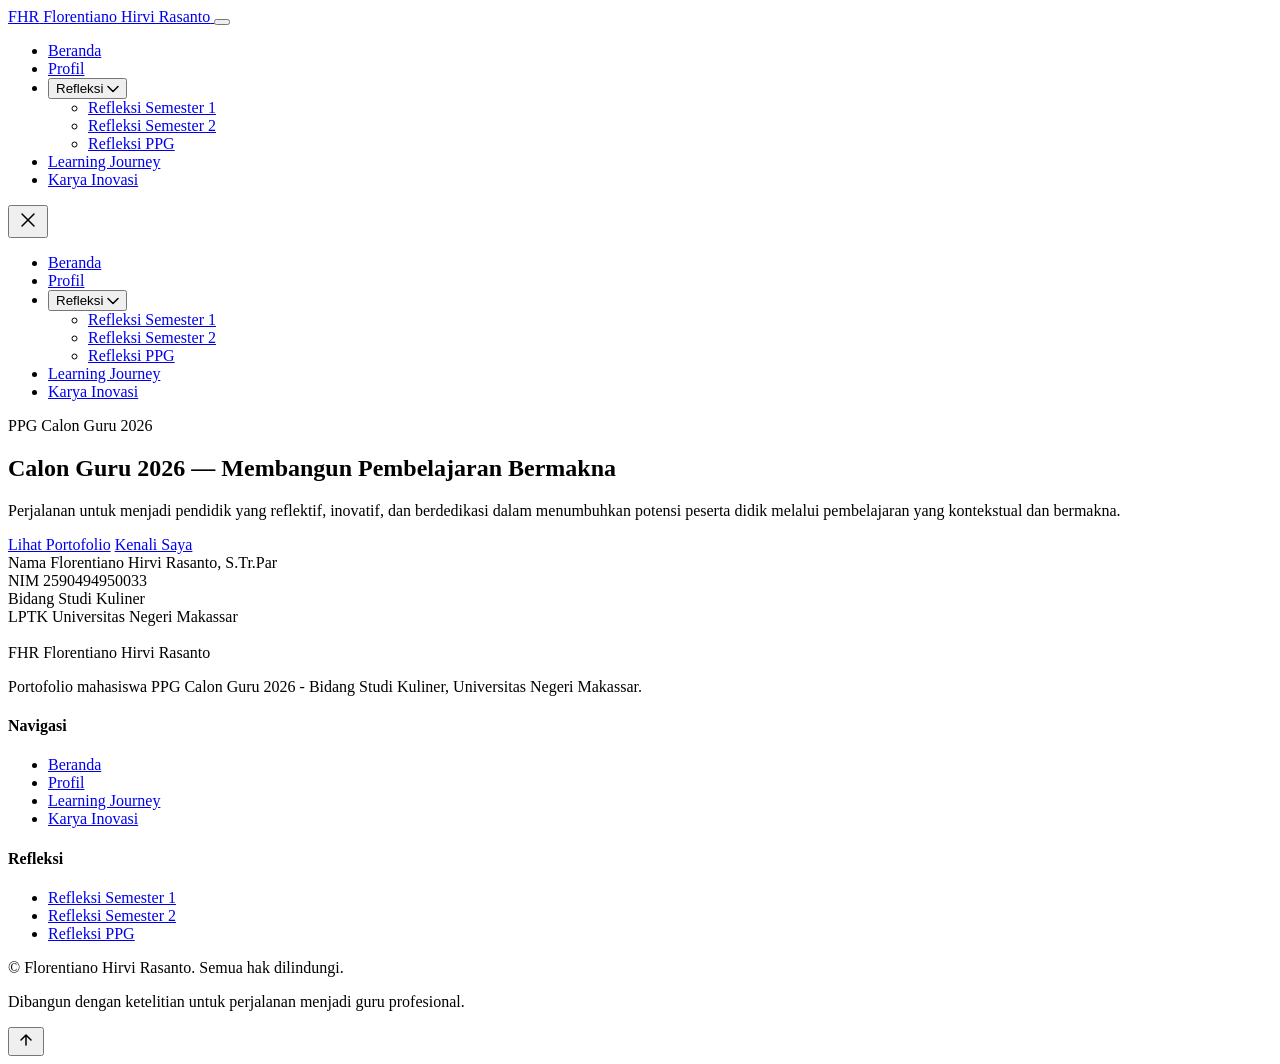
==== index.html @ 66203ee8 "Add files via upload" ====
<!DOCTYPE html>
<html lang="id">
<head>
    <meta charset="UTF-8">
    <meta name="viewport" content="width=device-width, initial-scale=1.0">
    <meta name="description" content="Portofolio Mahasiswa PPG Calon Guru 2026 - Florentiano Hirvi Rasanto, Universitas Negeri Makassar">
    <title>Portofolio | Florentiano Hirvi Rasanto - PPG Calon Guru 2026</title>
    
    <link rel="preconnect" href="https://fonts.googleapis.com">
    <link rel="preconnect" href="https://fonts.gstatic.com" crossorigin>
    <link href="https://fonts.googleapis.com/css2?family=Fraunces:ital,opsz,wght@0,9..144,400..700;1,9..144,400..700&family=Inter:wght@400;500;600&display=swap" rel="stylesheet">
    
    <link rel="stylesheet" href="css/style.css">
    <link rel="icon" href="data:image/svg+xml,%3Csvg xmlns='http://www.w3.org/2000/svg' viewBox='0 0 100 100'%3E%3Crect width='100' height='100' fill='%231B4332' rx='8'/%3E%3Ctext x='50' y='65' font-family='Fraunces, serif' font-size='38' font-weight='700' fill='%23F8F5F0' text-anchor='middle'%3EFHR%3C/text%3E%3C/svg%3E">
</head>
<body class="page-home">
    <header class="header">
        <nav class="nav container">
            <a href="beranda/index.html" class="nav__logo" aria-label="Beranda">
                <span class="nav__logo-initials">FHR</span>
                <span class="nav__logo-text">Florentiano Hirvi Rasanto</span>
            </a>
            
            <button class="nav__toggle" id="navToggle" aria-expanded="false" aria-controls="navMenu" aria-label="Buka menu navigasi">
                <span class="nav__toggle-bar"></span>
                <span class="nav__toggle-bar"></span>
                <span class="nav__toggle-bar"></span>
            </button>
            
            <ul class="nav__menu" id="navMenu">
                <li class="nav__item">
                    <a href="beranda/index.html" class="nav__link nav__link--active">Beranda</a>
                </li>
                <li class="nav__item">
                    <a href="profil/index.html" class="nav__link">Profil</a>
                </li>
                <li class="nav__item nav__item--dropdown">
                    <button class="nav__link nav__link--dropdown" id="refleksiDropdownBtn" aria-expanded="false" aria-haspopup="true">
                        Refleksi
                        <svg class="nav__dropdown-arrow" width="12" height="8" viewBox="0 0 12 8" fill="none" xmlns="http://www.w3.org/2000/svg" aria-hidden="true">
                            <path d="M1 1.5L6 6.5L11 1.5" stroke="currentColor" stroke-width="1.5" stroke-linecap="round" stroke-linejoin="round"/>
                        </svg>
                    </button>
                    <ul class="nav__dropdown" id="refleksiDropdown" aria-labelledby="refleksiDropdownBtn">
                        <li class="nav__dropdown-item">
                            <a href="refleksi/semester1.html" class="nav__dropdown-link">Refleksi Semester 1</a>
                        </li>
                        <li class="nav__dropdown-item">
                            <a href="refleksi/semester2.html" class="nav__dropdown-link">Refleksi Semester 2</a>
                        </li>
                        <li class="nav__dropdown-item">
                            <a href="refleksi/ppg.html" class="nav__dropdown-link">Refleksi PPG</a>
                        </li>
                    </ul>
                </li>
                <li class="nav__item">
                    <a href="learning-journey/index.html" class="nav__link">Learning Journey</a>
                </li>
                <li class="nav__item">
                    <a href="karya-inovasi/index.html" class="nav__link">Karya Inovasi</a>
                </li>
            </ul>
        </nav>
    </header>

    <div class="mobile-menu" id="mobileMenu">
        <button class="mobile-menu__close" id="mobileMenuClose" aria-label="Tutup menu navigasi">
            <svg width="24" height="24" viewBox="0 0 24 24" fill="none" xmlns="http://www.w3.org/2000/svg" aria-hidden="true">
                <path d="M18 6L6 18M6 6L18 18" stroke="currentColor" stroke-width="1.5" stroke-linecap="round" stroke-linejoin="round"/>
            </svg>
        </button>
        <ul class="mobile-menu__list">
            <li class="mobile-menu__item">
                <a href="beranda/index.html" class="mobile-menu__link">Beranda</a>
            </li>
            <li class="mobile-menu__item">
                <a href="profil/index.html" class="mobile-menu__link">Profil</a>
            </li>
            <li class="mobile-menu__item mobile-menu__item--accordion">
                <button class="mobile-menu__accordion-btn" id="mobileRefleksiBtn" aria-expanded="false">
                    Refleksi
                    <svg class="mobile-menu__accordion-arrow" width="12" height="8" viewBox="0 0 12 8" fill="none" xmlns="http://www.w3.org/2000/svg" aria-hidden="true">
                        <path d="M1 1.5L6 6.5L11 1.5" stroke="currentColor" stroke-width="1.5" stroke-linecap="round" stroke-linejoin="round"/>
                    </svg>
                </button>
                <ul class="mobile-menu__submenu" id="mobileRefleksiSubmenu">
                    <li class="mobile-menu__submenu-item">
                        <a href="refleksi/semester1.html" class="mobile-menu__submenu-link">Refleksi Semester 1</a>
                    </li>
                    <li class="mobile-menu__submenu-item">
                        <a href="refleksi/semester2.html" class="mobile-menu__submenu-link">Refleksi Semester 2</a>
                    </li>
                    <li class="mobile-menu__submenu-item">
                        <a href="refleksi/ppg.html" class="mobile-menu__submenu-link">Refleksi PPG</a>
                    </li>
                </ul>
            </li>
            <li class="mobile-menu__item">
                <a href="learning-journey/index.html" class="mobile-menu__link">Learning Journey</a>
            </li>
            <li class="mobile-menu__item">
                <a href="karya-inovasi/index.html" class="mobile-menu__link">Karya Inovasi</a>
            </li>
        </ul>
    </div>

    <main>
        <section class="hero section">
            <div class="container hero__container">
                <div class="hero__content">
                    <p class="hero__label">PPG Calon Guru 2026</p>
                    <h1 class="hero__title">Calon Guru 2026 — Membangun Pembelajaran Bermakna</h1>
                    <p class="hero__subtitle">
                        Perjalanan untuk menjadi pendidik yang reflektif, inovatif, dan berdedikasi dalam menumbuhkan potensi peserta didik melalui pembelajaran yang kontekstual dan bermakna.
                    </p>
                    <div class="hero__actions">
                        <a href="karya-inovasi/index.html" class="btn btn--primary">Lihat Portofolio</a>
                        <a href="profil/index.html" class="btn btn--secondary">Kenali Saya</a>
                    </div>
                    <div class="hero__metadata">
                        <div class="hero__meta-item">
                            <span class="hero__meta-label">Nama</span>
                            <span class="hero__meta-value">Florentiano Hirvi Rasanto, S.Tr.Par</span>
                        </div>
                        <div class="hero__meta-item">
                            <span class="hero__meta-label">NIM</span>
                            <span class="hero__meta-value">2590494950033</span>
                        </div>
                        <div class="hero__meta-item">
                            <span class="hero__meta-label">Bidang Studi</span>
                            <span class="hero__meta-value">Kuliner</span>
                        </div>
                        <div class="hero__meta-item">
                            <span class="hero__meta-label">LPTK</span>
                            <span class="hero__meta-value">Universitas Negeri Makassar</span>
                        </div>
                    </div>
                </div>
                <div class="hero__image-wrapper">
                    <div class="hero__image-frame">
                        <img src="assets/images/foto-profil.jpg" alt="Foto Florentiano Hirvi Rasanto" class="hero__image" loading="lazy" onerror="this.src='https://images.unsplash.com/photo-1507003211169-0a1dd7228f2d?w=800&h=1000&fit=crop'">
                    </div>
                </div>
            </div>
        </section>
    </main>

    <footer class="footer">
        <div class="container footer__container">
            <div class="footer__main">
                <div class="footer__brand">
                    <div class="footer__logo">
                        <span class="footer__logo-initials">FHR</span>
                        <span class="footer__logo-text">Florentiano Hirvi Rasanto</span>
                    </div>
                    <p class="footer__description">
                        Portofolio mahasiswa PPG Calon Guru 2026 - Bidang Studi Kuliner, Universitas Negeri Makassar.
                    </p>
                </div>
                <div class="footer__nav">
                    <h4 class="footer__nav-title">Navigasi</h4>
                    <ul class="footer__nav-list">
                        <li class="footer__nav-item">
                            <a href="beranda/index.html" class="footer__nav-link">Beranda</a>
                        </li>
                        <li class="footer__nav-item">
                            <a href="profil/index.html" class="footer__nav-link">Profil</a>
                        </li>
                        <li class="footer__nav-item">
                            <a href="learning-journey/index.html" class="footer__nav-link">Learning Journey</a>
                        </li>
                        <li class="footer__nav-item">
                            <a href="karya-inovasi/index.html" class="footer__nav-link">Karya Inovasi</a>
                        </li>
                    </ul>
                </div>
                <div class="footer__refleksi">
                    <h4 class="footer__nav-title">Refleksi</h4>
                    <ul class="footer__nav-list">
                        <li class="footer__nav-item">
                            <a href="refleksi/semester1.html" class="footer__nav-link">Refleksi Semester 1</a>
                        </li>
                        <li class="footer__nav-item">
                            <a href="refleksi/semester2.html" class="footer__nav-link">Refleksi Semester 2</a>
                        </li>
                        <li class="footer__nav-item">
                            <a href="refleksi/ppg.html" class="footer__nav-link">Refleksi PPG</a>
                        </li>
                    </ul>
                </div>
            </div>
            <div class="footer__bottom">
                <p class="footer__copyright">
                    &copy; <span id="currentYear"></span> Florentiano Hirvi Rasanto. Semua hak dilindungi.
                </p>
                <p class="footer__credit">Dibangun dengan ketelitian untuk perjalanan menjadi guru profesional.</p>
            </div>
        </div>
    </footer>

    <button class="back-to-top" id="backToTop" aria-label="Kembali ke atas">
        <svg width="20" height="20" viewBox="0 0 20 20" fill="none" xmlns="http://www.w3.org/2000/svg" aria-hidden="true">
            <path d="M10 15V5M10 5L5 10M10 5L15 10" stroke="currentColor" stroke-width="1.5" stroke-linecap="round" stroke-linejoin="round"/>
        </svg>
    </button>

    <script src="js/script.js"></script>
</body>
</html>
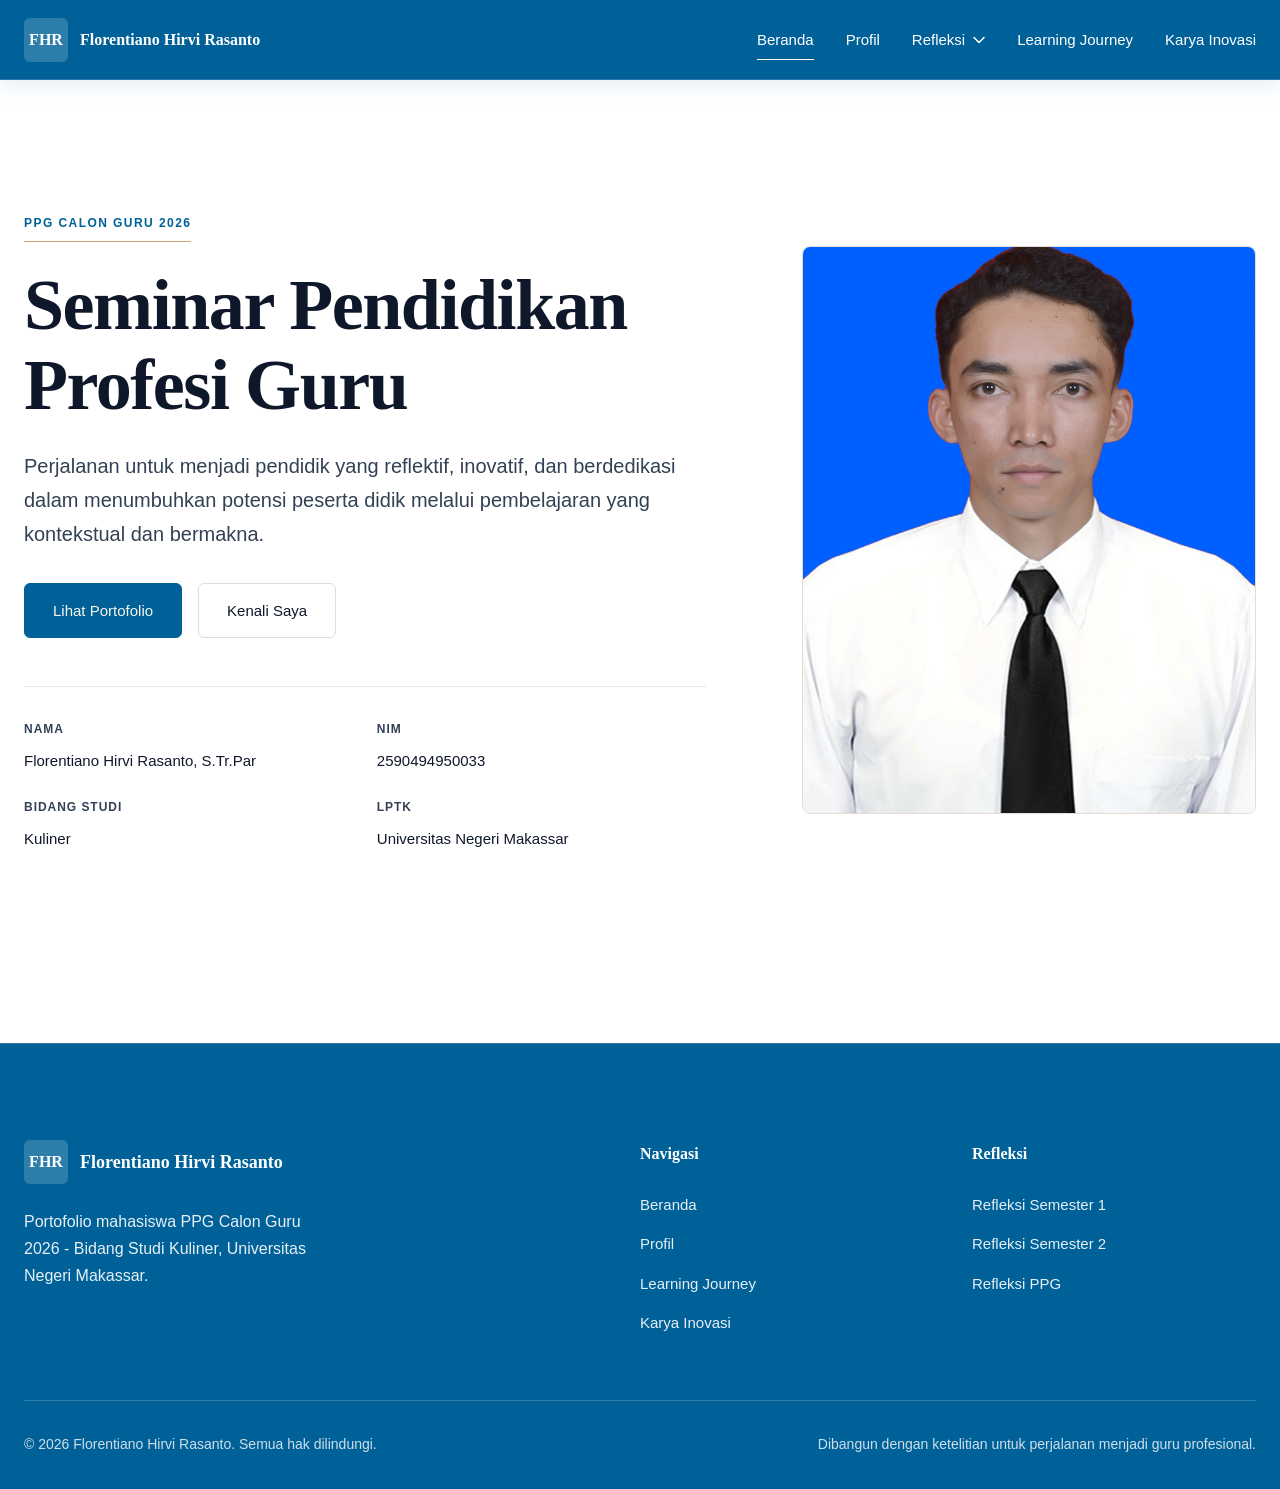
==== commit ec8ee49f: "Add files via upload" ====
--- a/index.html
+++ b/index.html
@@ -109,7 +109,7 @@
             <div class="container hero__container">
                 <div class="hero__content">
                     <p class="hero__label">PPG Calon Guru 2026</p>
-                    <h1 class="hero__title">Calon Guru 2026 — Membangun Pembelajaran Bermakna</h1>
+                    <h1 class="hero__title">Seminar Pendidikan Profesi Guru</h1>
                     <p class="hero__subtitle">
                         Perjalanan untuk menjadi pendidik yang reflektif, inovatif, dan berdedikasi dalam menumbuhkan potensi peserta didik melalui pembelajaran yang kontekstual dan bermakna.
                     </p>
--- a/css/style.css
+++ b/css/style.css
@@ -0,0 +1,1565 @@
+/* ===================================
+   PORTOFOLIO PPG CALON GURU 2026
+   Florentiano Hirvi Rasanto - Bidang Studi Kuliner
+   =================================== */
+
+/* -----------------------------------
+   Variables
+   ----------------------------------- */
+:root {
+    /* Color Palette - Sophisticated Educational Theme */
+    --color-ink: #0F172A;
+    --color-ink-light: #334155;
+    --color-cream: #F8F5F0;
+    --color-cream-dark: #F1EDE6;
+    --color-deep-green: #006199;
+    --color-deep-green-light: #0077B6;
+    --color-warm-accent: #D4A574;
+    --color-warm-accent-dark: #B8956A;
+    --color-border: #E2DED6;
+    --color-border-light: #ECE7DF;
+    --color-white: #FFFFFF;
+    --color-navbar: #0B3D91;
+    --color-navbar-text: #FFFFFF;
+    --color-footer: #0B3D91;
+    --color-footer-text: #FFFFFF;
+    
+    /* Typography */
+    --font-heading: 'Fraunces', Georgia, 'Times New Roman', serif;
+    --font-body: 'Inter', -apple-system, BlinkMacSystemFont, 'Segoe UI', 'Roboto', 'Oxygen',
+        'Ubuntu', 'Cantarell', 'Fira Sans', 'Droid Sans', 'Helvetica Neue',
+        sans-serif;
+    
+    /* Spacing */
+    --space-xs: 0.5rem;
+    --space-sm: 0.75rem;
+    --space-md: 1rem;
+    --space-lg: 1.5rem;
+    --space-xl: 2rem;
+    --space-2xl: 3rem;
+    --space-3xl: 4rem;
+    --space-4xl: 6rem;
+    
+    /* Border Radius */
+    --radius-sm: 4px;
+    --radius-md: 6px;
+    --radius-lg: 8px;
+    
+    /* Transitions */
+    --transition-fast: 200ms cubic-bezier(0.4, 0, 0.2, 1);
+    --transition-base: 300ms cubic-bezier(0.4, 0, 0.2, 1);
+    --transition-slow: 400ms cubic-bezier(0.4, 0, 0.2, 1);
+    
+    /* Layout */
+    --container-max: 1280px;
+    --header-height: 80px;
+}
+
+/* -----------------------------------
+   Reset & Base
+   ----------------------------------- */
+*, *::before, *::after {
+    box-sizing: border-box;
+    margin: 0;
+    padding: 0;
+}
+
+html {
+    scroll-behavior: smooth;
+    scroll-padding-top: calc(var(--header-height) + 2rem);
+}
+
+body {
+    font-family: var(--font-body);
+    font-size: 1rem;
+    line-height: 1.7;
+    color: var(--color-ink);
+    background-color: var(--color-white);
+    -webkit-font-smoothing: antialiased;
+    -moz-osx-font-smoothing: grayscale;
+    text-rendering: optimizeLegibility;
+}
+
+body:not(.page-home) {
+    background-color: var(--color-cream);
+    background-image: url('../assets/images/background.jpeg');
+    background-size: cover;
+    background-position: center;
+    background-attachment: fixed;
+    background-repeat: no-repeat;
+}
+
+body:not(.page-home)::before {
+    content: '';
+    position: fixed;
+    top: 0;
+    left: 0;
+    width: 100%;
+    height: 100%;
+    background-color: rgba(248, 245, 240, 0.88);
+    z-index: -1;
+    pointer-events: none;
+}
+
+img {
+    max-width: 100%;
+    height: auto;
+    display: block;
+}
+
+a {
+    color: inherit;
+    text-decoration: none;
+}
+
+button {
+    font-family: inherit;
+    font-size: inherit;
+    background: none;
+    border: none;
+    cursor: pointer;
+    color: inherit;
+}
+
+ul, ol {
+    list-style: none;
+}
+
+:focus-visible {
+    outline: 2px solid var(--color-deep-green);
+    outline-offset: 2px;
+}
+
+/* -----------------------------------
+   Layout
+   ----------------------------------- */
+.container {
+    max-width: var(--container-max);
+    margin: 0 auto;
+    padding: 0 var(--space-lg);
+}
+
+.section {
+    padding: var(--space-4xl) 0;
+}
+
+.section--alt {
+    background-color: var(--color-cream);
+}
+
+.section__header {
+    margin-bottom: var(--space-3xl);
+    max-width: 800px;
+}
+
+.section__label {
+    display: inline-block;
+    font-size: 0.75rem;
+    font-weight: 600;
+    letter-spacing: 0.12em;
+    text-transform: uppercase;
+    color: var(--color-deep-green);
+    margin-bottom: var(--space-md);
+    padding-bottom: var(--space-xs);
+    border-bottom: 1px solid var(--color-warm-accent);
+}
+
+.section__title {
+    font-family: var(--font-heading);
+    font-size: clamp(2rem, 4vw, 3.5rem);
+    font-weight: 700;
+    line-height: 1.15;
+    letter-spacing: -0.02em;
+    margin-bottom: var(--space-md);
+    color: var(--color-ink);
+}
+
+.section__description {
+    font-size: 1.125rem;
+    color: var(--color-ink-light);
+    max-width: 65ch;
+}
+
+/* -----------------------------------
+   Header & Navigation
+   ----------------------------------- */
+.header {
+    position: sticky;
+    top: 0;
+    z-index: 100;
+    background-color: var(--color-navbar);
+    backdrop-filter: blur(8px);
+    -webkit-backdrop-filter: blur(8px);
+    border-bottom: 1px solid rgba(255, 255, 255, 0.15);
+    height: var(--header-height);
+}
+
+.nav {
+    display: flex;
+    align-items: center;
+    justify-content: space-between;
+    height: 100%;
+    gap: var(--space-xl);
+}
+
+.nav__logo {
+    display: flex;
+    align-items: center;
+    gap: var(--space-sm);
+    transition: opacity var(--transition-fast);
+}
+
+.nav__logo:hover {
+    opacity: 0.8;
+}
+
+.nav__logo-initials {
+    display: flex;
+    align-items: center;
+    justify-content: center;
+    width: 44px;
+    height: 44px;
+    background-color: var(--color-white);
+    color: var(--color-deep-green);
+    font-family: var(--font-heading);
+    font-size: 1rem;
+    font-weight: 700;
+    border-radius: var(--radius-md);
+    flex-shrink: 0;
+}
+
+.nav__logo-text {
+    font-family: var(--font-heading);
+    font-size: 1rem;
+    font-weight: 600;
+    color: var(--color-white);
+    display: none;
+}
+
+.nav__toggle {
+    display: flex;
+    flex-direction: column;
+    gap: 4px;
+    padding: var(--space-sm);
+    transition: opacity var(--transition-fast);
+}
+
+.nav__toggle:hover {
+    opacity: 0.9;
+}
+
+.nav__toggle-bar {
+    width: 24px;
+    height: 1.5px;
+    background-color: var(--color-navbar-text);
+    transition: var(--transition-fast);
+}
+
+.nav__menu {
+    display: none;
+    align-items: center;
+    gap: var(--space-xl);
+}
+
+.nav__item {
+    position: relative;
+}
+
+.nav__link {
+    display: inline-flex;
+    align-items: center;
+    gap: var(--space-xs);
+    font-size: 0.9375rem;
+    font-weight: 500;
+    color: var(--color-navbar-text);
+    padding: var(--space-xs) 0;
+    transition: color var(--transition-fast);
+    position: relative;
+}
+
+.nav__link:hover,
+.nav__link:focus {
+    color: rgba(255, 255, 255, 0.85);
+}
+
+.nav__link--active {
+    color: var(--color-navbar-text);
+}
+
+.nav__link--active::after {
+    content: '';
+    position: absolute;
+    bottom: 0;
+    left: 0;
+    width: 100%;
+    height: 1px;
+    background-color: var(--color-navbar-text);
+}
+
+.nav__link--dropdown {
+    background: none;
+    border: none;
+    font-family: inherit;
+    font-size: 0.9375rem;
+}
+
+.nav__dropdown-arrow {
+    transition: transform var(--transition-fast);
+}
+
+.nav__item--dropdown:hover .nav__dropdown-arrow,
+.nav__item--dropdown:focus-within .nav__dropdown-arrow {
+    transform: rotate(180deg);
+}
+
+.nav__dropdown {
+    position: absolute;
+    top: calc(100% + 12px);
+    left: 0;
+    min-width: 200px;
+    background-color: var(--color-white);
+    border: 1px solid var(--color-border);
+    border-radius: var(--radius-md);
+    padding: var(--space-sm) 0;
+    opacity: 0;
+    visibility: hidden;
+    transform: translateY(-8px);
+    transition: opacity var(--transition-base), visibility var(--transition-base), transform var(--transition-base);
+    box-shadow: 0 4px 24px rgba(15, 23, 42, 0.06);
+}
+
+.nav__item--dropdown:hover .nav__dropdown,
+.nav__item--dropdown:focus-within .nav__dropdown {
+    opacity: 1;
+    visibility: visible;
+    transform: translateY(0);
+}
+
+.nav__dropdown-item {
+    width: 100%;
+}
+
+.nav__dropdown-link {
+    display: block;
+    padding: var(--space-sm) var(--space-lg);
+    font-size: 0.875rem;
+    color: rgba(255, 255, 255, 0.9);
+    transition: background-color var(--transition-fast), color var(--transition-fast);
+}
+
+.nav__dropdown-link:hover,
+.nav__dropdown-link:focus {
+    background-color: rgba(255, 255, 255, 0.1);
+    color: var(--color-white);
+}
+
+/* Mobile Menu */
+.mobile-menu {
+    position: fixed;
+    top: 0;
+    left: 0;
+    width: 100%;
+    height: 100vh;
+    background-color: var(--color-white);
+    z-index: 1000;
+    display: flex;
+    flex-direction: column;
+    padding: var(--space-xl);
+    transform: translateX(100%);
+    transition: transform var(--transition-slow);
+    overflow-y: auto;
+}
+
+.mobile-menu--active {
+    transform: translateX(0);
+}
+
+.mobile-menu__close {
+    align-self: flex-end;
+    padding: var(--space-sm);
+    margin-bottom: var(--space-2xl);
+    transition: opacity var(--transition-fast);
+}
+
+.mobile-menu__close:hover {
+    opacity: 0.7;
+}
+
+.mobile-menu__list {
+    display: flex;
+    flex-direction: column;
+    gap: var(--space-lg);
+}
+
+.mobile-menu__item {
+    border-bottom: 1px solid var(--color-border-light);
+    padding-bottom: var(--space-lg);
+}
+
+.mobile-menu__link {
+    display: block;
+    font-family: var(--font-heading);
+    font-size: 1.75rem;
+    font-weight: 600;
+    color: var(--color-ink);
+    transition: color var(--transition-fast);
+}
+
+.mobile-menu__link:hover,
+.mobile-menu__link:focus {
+    color: var(--color-deep-green);
+}
+
+.mobile-menu__accordion-btn {
+    display: flex;
+    align-items: center;
+    justify-content: space-between;
+    width: 100%;
+    font-family: var(--font-heading);
+    font-size: 1.75rem;
+    font-weight: 600;
+    color: var(--color-ink);
+    text-align: left;
+    transition: color var(--transition-fast);
+}
+
+.mobile-menu__accordion-btn:hover,
+.mobile-menu__accordion-btn:focus {
+    color: var(--color-deep-green);
+}
+
+.mobile-menu__accordion-arrow {
+    transition: transform var(--transition-fast);
+}
+
+.mobile-menu__accordion-btn[aria-expanded="true"] .mobile-menu__accordion-arrow {
+    transform: rotate(180deg);
+}
+
+.mobile-menu__submenu {
+    display: none;
+    flex-direction: column;
+    gap: var(--space-md);
+    margin-top: var(--space-lg);
+    padding-left: var(--space-lg);
+}
+
+.mobile-menu__submenu--active {
+    display: flex;
+}
+
+.mobile-menu__submenu-link {
+    display: block;
+    font-size: 1.125rem;
+    color: var(--color-ink-light);
+    transition: color var(--transition-fast);
+}
+
+.mobile-menu__submenu-link:hover,
+.mobile-menu__submenu-link:focus {
+    color: var(--color-ink);
+}
+
+/* -----------------------------------
+   Hero Section
+   ----------------------------------- */
+.hero {
+    padding-top: calc(var(--space-4xl) + var(--space-xl));
+    padding-bottom: var(--space-4xl);
+}
+
+.hero__container {
+    display: grid;
+    gap: var(--space-3xl);
+    align-items: center;
+}
+
+.hero__label {
+    display: inline-block;
+    font-size: 0.75rem;
+    font-weight: 600;
+    letter-spacing: 0.12em;
+    text-transform: uppercase;
+    color: var(--color-deep-green);
+    margin-bottom: var(--space-lg);
+    padding-bottom: var(--space-xs);
+    border-bottom: 1px solid var(--color-warm-accent);
+}
+
+.hero__title {
+    font-family: var(--font-heading);
+    font-size: clamp(2.5rem, 6vw, 4.5rem);
+    font-weight: 700;
+    line-height: 1.1;
+    letter-spacing: -0.02em;
+    margin-bottom: var(--space-lg);
+    color: var(--color-ink);
+}
+
+.hero__subtitle {
+    font-size: 1.25rem;
+    color: var(--color-ink-light);
+    margin-bottom: var(--space-xl);
+    max-width: 60ch;
+}
+
+.hero__actions {
+    display: flex;
+    flex-wrap: wrap;
+    gap: var(--space-md);
+    margin-bottom: var(--space-2xl);
+}
+
+.btn {
+    display: inline-flex;
+    align-items: center;
+    justify-content: center;
+    padding: 0.875rem 1.75rem;
+    font-size: 0.9375rem;
+    font-weight: 500;
+    border-radius: var(--radius-md);
+    transition: all var(--transition-base);
+    border: 1px solid transparent;
+}
+
+.btn--primary {
+    background-color: var(--color-deep-green);
+    color: var(--color-cream);
+    border-color: var(--color-deep-green);
+}
+
+.btn--primary:hover,
+.btn--primary:focus {
+    background-color: var(--color-deep-green-light);
+    border-color: var(--color-deep-green-light);
+}
+
+.btn--secondary {
+    background-color: transparent;
+    color: var(--color-ink);
+    border-color: var(--color-border);
+}
+
+.btn--secondary:hover,
+.btn--secondary:focus {
+    background-color: var(--color-cream);
+    border-color: var(--color-ink-light);
+}
+
+.hero__metadata {
+    display: grid;
+    grid-template-columns: repeat(auto-fit, minmax(200px, 1fr));
+    gap: var(--space-lg);
+    padding-top: var(--space-xl);
+    border-top: 1px solid var(--color-border-light);
+}
+
+.hero__meta-item {
+    display: flex;
+    flex-direction: column;
+    gap: var(--space-xs);
+}
+
+.hero__meta-label {
+    font-size: 0.75rem;
+    font-weight: 600;
+    letter-spacing: 0.08em;
+    text-transform: uppercase;
+    color: var(--color-ink-light);
+}
+
+.hero__meta-value {
+    font-size: 0.9375rem;
+    color: var(--color-ink);
+    font-weight: 500;
+}
+
+.hero__image-wrapper {
+    position: relative;
+}
+
+.hero__image-frame {
+    position: relative;
+    aspect-ratio: 4 / 5;
+    overflow: hidden;
+    border-radius: var(--radius-lg);
+    border: 1px solid var(--color-border);
+}
+
+.hero__image {
+    width: 100%;
+    height: 100%;
+    object-fit: cover;
+    transition: transform var(--transition-slow);
+}
+
+.hero__image-frame:hover .hero__image {
+    transform: scale(1.02);
+}
+
+/* -----------------------------------
+   Profil Section
+   ----------------------------------- */
+.profil__grid {
+    display: grid;
+    gap: var(--space-2xl);
+    margin-bottom: var(--space-3xl);
+}
+
+.profil__bio {
+    display: flex;
+    flex-direction: column;
+    gap: var(--space-lg);
+}
+
+.profil__bio p {
+    color: var(--color-ink-light);
+    font-size: 1.0625rem;
+}
+
+.profil__info-card {
+    background-color: var(--color-white);
+    border: 1px solid var(--color-border);
+    border-radius: var(--radius-lg);
+    padding: var(--space-xl);
+}
+
+.profil__info-title {
+    font-family: var(--font-heading);
+    font-size: 1.5rem;
+    font-weight: 600;
+    margin-bottom: var(--space-lg);
+    color: var(--color-ink);
+}
+
+.profil__info-list {
+    display: flex;
+    flex-direction: column;
+    gap: var(--space-lg);
+}
+
+.profil__info-item {
+    display: flex;
+    flex-direction: column;
+    gap: var(--space-xs);
+    padding-bottom: var(--space-lg);
+    border-bottom: 1px solid var(--color-border-light);
+}
+
+.profil__info-item:last-child {
+    padding-bottom: 0;
+    border-bottom: none;
+}
+
+.profil__info-key {
+    font-size: 0.75rem;
+    font-weight: 600;
+    letter-spacing: 0.08em;
+    text-transform: uppercase;
+    color: var(--color-deep-green);
+}
+
+.profil__info-value {
+    font-size: 1rem;
+    color: var(--color-ink);
+    line-height: 1.6;
+}
+
+.profil__subtitle {
+    font-family: var(--font-heading);
+    font-size: 1.75rem;
+    font-weight: 600;
+    margin-bottom: var(--space-xl);
+    color: var(--color-ink);
+}
+
+.profil__timeline-section {
+    margin-bottom: var(--space-3xl);
+}
+
+.profil__visi-misi {
+    margin-top: clamp(2.5rem, 6vw, 4rem);
+}
+
+.visi-misi__grid {
+    display: grid;
+    grid-template-columns: repeat(2, 1fr);
+    gap: clamp(1.5rem, 4vw, 2rem);
+    align-items: stretch;
+}
+
+.visi-misi__card {
+    background: linear-gradient(145deg, var(--color-surface) 0%, rgba(27, 67, 50, 0.02) 100%);
+    border: 1px solid var(--color-border);
+    border-radius: var(--radius-lg);
+    padding: clamp(1.75rem, 4vw, 2.5rem);
+    display: flex;
+    flex-direction: column;
+    gap: var(--space-md);
+    height: 100%;
+}
+
+.visi-misi__title {
+    font-family: var(--font-heading);
+    font-size: clamp(1.25rem, 2.5vw, 1.75rem);
+    font-weight: 600;
+    color: var(--color-ink);
+}
+
+.visi-misi__text {
+    color: var(--color-ink-light);
+    line-height: 1.9;
+    margin: 0;
+}
+
+.visi-misi__list {
+    display: flex;
+    flex-direction: column;
+    gap: var(--space-sm);
+    margin: 0;
+    padding-left: var(--space-lg);
+}
+
+.visi-misi__list li {
+    color: var(--color-ink-light);
+    line-height: 1.9;
+}
+
+@media (max-width: 968px) {
+    .visi-misi__grid {
+        grid-template-columns: 1fr;
+    }
+}
+
+.timeline {
+    display: flex;
+    flex-direction: column;
+    gap: var(--space-xl);
+    position: relative;
+    padding-left: var(--space-xl);
+}
+
+.timeline::before {
+    content: '';
+    position: absolute;
+    left: 6px;
+    top: 8px;
+    bottom: 8px;
+    width: 1px;
+    background-color: var(--color-border);
+}
+
+.timeline__item {
+    position: relative;
+    display: grid;
+    gap: var(--space-md);
+}
+
+.timeline__marker {
+    position: absolute;
+    left: calc(var(--space-xl) * -1);
+    top: 8px;
+    width: 13px;
+    height: 13px;
+    background-color: var(--color-deep-green);
+    border-radius: 50%;
+    border: 3px solid var(--color-white);
+}
+
+.timeline__content {
+    display: flex;
+    flex-direction: column;
+    gap: var(--space-sm);
+}
+
+.timeline__date {
+    font-size: 0.8125rem;
+    font-weight: 600;
+    letter-spacing: 0.08em;
+    text-transform: uppercase;
+    color: var(--color-deep-green);
+}
+
+.timeline__title {
+    font-family: var(--font-heading);
+    font-size: 1.375rem;
+    font-weight: 600;
+    color: var(--color-ink);
+    line-height: 1.4;
+}
+
+.timeline__description {
+    color: var(--color-ink-light);
+    max-width: 65ch;
+}
+
+/* -----------------------------------
+   Refleksi Section
+   ----------------------------------- */
+.refleksi__article {
+    margin-bottom: var(--space-4xl);
+    padding-bottom: var(--space-4xl);
+    border-bottom: 1px solid var(--color-border-light);
+}
+
+.refleksi__article:last-of-type {
+    margin-bottom: 0;
+    padding-bottom: 0;
+    border-bottom: none;
+}
+
+.refleksi__article-header {
+    margin-bottom: var(--space-xl);
+    max-width: 800px;
+}
+
+.refleksi__article-label {
+    display: inline-block;
+    font-size: 0.75rem;
+    font-weight: 600;
+    letter-spacing: 0.12em;
+    text-transform: uppercase;
+    color: var(--color-deep-green);
+    margin-bottom: var(--space-md);
+}
+
+.refleksi__article-title {
+    font-family: var(--font-heading);
+    font-size: clamp(1.75rem, 3vw, 2.75rem);
+    font-weight: 700;
+    line-height: 1.2;
+    letter-spacing: -0.01em;
+    margin-bottom: var(--space-sm);
+    color: var(--color-ink);
+}
+
+.refleksi__article-date {
+    font-size: 0.875rem;
+    color: var(--color-ink-light);
+}
+
+.refleksi__article-content {
+    max-width: 75ch;
+    display: flex;
+    flex-direction: column;
+    gap: var(--space-lg);
+}
+
+.refleksi__article-content p {
+    color: var(--color-ink-light);
+    font-size: 1.0625rem;
+}
+
+.refleksi__quote {
+    font-family: var(--font-heading);
+    font-size: 1.375rem;
+    font-style: italic;
+    line-height: 1.6;
+    color: var(--color-ink);
+    padding: var(--space-xl);
+    border-left: 3px solid var(--color-warm-accent);
+    background-color: var(--color-cream);
+    margin: var(--space-md) 0;
+}
+
+.refleksi__subheading {
+    font-family: var(--font-heading);
+    font-size: 1.375rem;
+    font-weight: 600;
+    color: var(--color-ink);
+    margin-top: var(--space-md);
+}
+
+.refleksi__list {
+    display: flex;
+    flex-direction: column;
+    gap: var(--space-md);
+    padding-left: var(--space-lg);
+}
+
+.refleksi__list li {
+    color: var(--color-ink-light);
+    position: relative;
+    font-size: 1.0625rem;
+}
+
+.refleksi__list li::before {
+    content: '—';
+    position: absolute;
+    left: calc(var(--space-lg) * -1);
+    color: var(--color-warm-accent);
+}
+
+/* -----------------------------------
+   Learning Journey Section
+   ----------------------------------- */
+.journey__timeline {
+    display: flex;
+    flex-direction: column;
+    gap: var(--space-2xl);
+    position: relative;
+    padding-left: var(--space-xl);
+}
+
+.journey__timeline::before {
+    content: '';
+    position: absolute;
+    left: 19px;
+    top: 12px;
+    bottom: 12px;
+    width: 1px;
+    background-color: var(--color-border);
+}
+
+.journey__item {
+    position: relative;
+    display: grid;
+    gap: var(--space-md);
+}
+
+.journey__marker {
+    position: absolute;
+    left: calc(var(--space-xl) * -1);
+    top: 4px;
+    width: 39px;
+    height: 39px;
+    background-color: var(--color-white);
+    border: 1px solid var(--color-border);
+    border-radius: 50%;
+    display: flex;
+    align-items: center;
+    justify-content: center;
+    color: var(--color-deep-green);
+}
+
+.journey__content {
+    display: flex;
+    flex-direction: column;
+    gap: var(--space-sm);
+    background-color: var(--color-white);
+    border: 1px solid var(--color-border);
+    border-radius: var(--radius-lg);
+    padding: var(--space-xl);
+    transition: border-color var(--transition-base), box-shadow var(--transition-base);
+}
+
+.journey__item:hover .journey__content {
+    border-color: var(--color-warm-accent);
+    box-shadow: 0 4px 24px rgba(27, 67, 50, 0.04);
+}
+
+.journey__date {
+    font-size: 0.8125rem;
+    font-weight: 600;
+    letter-spacing: 0.08em;
+    text-transform: uppercase;
+    color: var(--color-deep-green);
+}
+
+.journey__title {
+    font-family: var(--font-heading);
+    font-size: 1.5rem;
+    font-weight: 600;
+    color: var(--color-ink);
+    line-height: 1.4;
+}
+
+.journey__description {
+    color: var(--color-ink-light);
+    max-width: 65ch;
+}
+
+/* -----------------------------------
+   Karya Inovasi Section
+   ----------------------------------- */
+.karya__layout {
+    display: grid;
+    grid-template-columns: repeat(2, 1fr);
+    gap: clamp(2rem, 6vw, 4rem);
+    align-items: stretch;
+}
+
+.karya__info {
+    padding: clamp(1.75rem, 4vw, 3rem);
+    background: linear-gradient(145deg, var(--color-surface) 0%, rgba(27, 67, 50, 0.02) 100%);
+    border-radius: var(--radius-lg);
+    border: 1px solid var(--color-border);
+    display: flex;
+    flex-direction: column;
+    gap: var(--space-md);
+}
+
+.karya__info-title {
+    font-family: var(--font-heading);
+    font-size: clamp(1.5rem, 3vw, 2rem);
+    font-weight: 600;
+    color: var(--color-ink);
+    line-height: 1.3;
+}
+
+.karya__intro {
+    margin: 0;
+    color: var(--color-ink-light);
+    line-height: 1.9;
+    font-size: clamp(1rem, 1.2vw, 1.05rem);
+}
+
+.karya__grid {
+    display: grid;
+    grid-template-columns: 1fr;
+    width: 100%;
+    align-self: stretch;
+}
+
+.karya__grid .karya__card {
+    grid-column: 1 / -1;
+    width: 100%;
+    max-width: 100%;
+    height: 100%;
+}
+
+@media (max-width: 968px) {
+    .karya__layout {
+        grid-template-columns: 1fr;
+    }
+}
+
+.karya__card {
+    display: grid;
+    border: 1px solid var(--color-border);
+    border-radius: var(--radius-lg);
+    overflow: hidden;
+    transition: transform var(--transition-base), border-color var(--transition-base), box-shadow var(--transition-base);
+    background-color: var(--color-white);
+}
+
+.karya__card:hover {
+    transform: translateY(-4px);
+    border-color: var(--color-warm-accent);
+    box-shadow: 0 8px 32px rgba(15, 23, 42, 0.06);
+}
+
+.karya__card--hidden {
+    display: none;
+}
+
+.karya__card-image-wrapper {
+    aspect-ratio: 16 / 9;
+    overflow: hidden;
+    background-color: var(--color-cream-dark);
+}
+
+.karya__card-image {
+    width: 100%;
+    height: 100%;
+    object-fit: cover;
+    transition: transform var(--transition-slow);
+}
+
+.karya__card:hover .karya__card-image {
+    transform: scale(1.03);
+}
+
+.karya__card-content {
+    display: flex;
+    flex-direction: column;
+    gap: var(--space-md);
+    padding: var(--space-xl);
+}
+
+.karya__card-meta {
+    display: flex;
+}
+
+.karya__card-category {
+    display: inline-block;
+    font-size: 0.75rem;
+    font-weight: 600;
+    letter-spacing: 0.08em;
+    text-transform: uppercase;
+    color: var(--color-deep-green);
+    padding: 0.375rem 0.75rem;
+    background-color: var(--color-cream);
+    border-radius: var(--radius-sm);
+}
+
+.karya__card-title {
+    font-family: var(--font-heading);
+    font-size: 1.5rem;
+    font-weight: 600;
+    line-height: 1.4;
+    color: var(--color-ink);
+}
+
+.karya__card-description {
+    color: var(--color-ink-light);
+    flex-grow: 1;
+}
+
+.karya__card-link {
+    display: inline-flex;
+    align-items: center;
+    gap: var(--space-xs);
+    font-weight: 500;
+    color: var(--color-deep-green);
+    transition: gap var(--transition-fast);
+    align-self: flex-start;
+}
+
+.karya__card-link:hover,
+.karya__card-link:focus {
+    gap: var(--space-sm);
+}
+
+.karya__card-link svg {
+    transition: transform var(--transition-fast);
+}
+
+.karya__card-link:hover svg,
+.karya__card-link:focus svg {
+    transform: translateX(4px);
+}
+
+/* -----------------------------------
+   Footer
+   ----------------------------------- */
+.footer {
+    background-color: var(--color-footer);
+    color: var(--color-footer-text);
+    padding-top: var(--space-4xl);
+    padding-bottom: var(--space-xl);
+    margin-top: var(--space-4xl);
+}
+
+.footer__container {
+    display: flex;
+    flex-direction: column;
+    gap: var(--space-3xl);
+}
+
+.footer__main {
+    display: grid;
+    gap: var(--space-2xl);
+}
+
+.footer__brand {
+    display: flex;
+    flex-direction: column;
+    gap: var(--space-lg);
+}
+
+.footer__logo {
+    display: flex;
+    align-items: center;
+    gap: var(--space-sm);
+}
+
+.footer__logo-initials {
+    display: flex;
+    align-items: center;
+    justify-content: center;
+    width: 44px;
+    height: 44px;
+    background-color: var(--color-white);
+    color: var(--color-footer);
+    font-family: var(--font-heading);
+    font-size: 1rem;
+    font-weight: 700;
+    border-radius: var(--radius-md);
+    flex-shrink: 0;
+}
+
+.footer__logo-text {
+    font-family: var(--font-heading);
+    font-size: 1.125rem;
+    font-weight: 600;
+    color: var(--color-footer-text);
+}
+
+.footer__description {
+    color: rgba(255, 255, 255, 0.85);
+    max-width: 35ch;
+}
+
+.footer__nav-title {
+    font-family: var(--font-heading);
+    font-size: 1rem;
+    font-weight: 600;
+    margin-bottom: var(--space-lg);
+    color: var(--color-footer-text);
+}
+
+.footer__nav-list {
+    display: flex;
+    flex-direction: column;
+    gap: var(--space-sm);
+}
+
+.footer__nav-link {
+    color: rgba(255, 255, 255, 0.85);
+    font-size: 0.9375rem;
+    transition: color var(--transition-fast);
+}
+
+.footer__nav-link:hover,
+.footer__nav-link:focus {
+    color: var(--color-footer-text);
+}
+
+.footer__bottom {
+    padding-top: var(--space-xl);
+    border-top: 1px solid rgba(255, 255, 255, 0.2);
+    display: flex;
+    flex-direction: column;
+    gap: var(--space-sm);
+}
+
+.footer__copyright,
+.footer__credit {
+    font-size: 0.875rem;
+    color: rgba(255, 255, 255, 0.85);
+}
+
+/* -----------------------------------
+   Back to Top Button
+   ----------------------------------- */
+.back-to-top {
+    position: fixed;
+    bottom: var(--space-xl);
+    right: var(--space-xl);
+    width: 48px;
+    height: 48px;
+    background-color: var(--color-deep-green);
+    color: var(--color-white);
+    border-radius: 50%;
+    display: flex;
+    align-items: center;
+    justify-content: center;
+    opacity: 0;
+    visibility: hidden;
+    transform: translateY(16px);
+    transition: opacity var(--transition-base), visibility var(--transition-base), transform var(--transition-base), background-color var(--transition-fast);
+    box-shadow: 0 4px 24px rgba(0, 97, 153, 0.3);
+    z-index: 90;
+}
+
+.back-to-top--visible {
+    opacity: 1;
+    visibility: visible;
+    transform: translateY(0);
+}
+
+.back-to-top:hover,
+.back-to-top:focus {
+    background-color: var(--color-deep-green-light);
+}
+
+/* -----------------------------------
+   Responsive Design
+   ----------------------------------- */
+
+@media (min-width: 768px) {
+    .nav__logo-text {
+        display: block;
+    }
+    
+    .nav__toggle {
+        display: none;
+    }
+    
+    .nav__menu {
+        display: flex;
+    }
+    
+    .hero__container {
+        grid-template-columns: 1.2fr 0.8fr;
+        gap: var(--space-4xl);
+    }
+    
+    .profil__grid {
+        grid-template-columns: 1.2fr 0.8fr;
+    }
+    
+    .visi-misi__grid {
+        grid-template-columns: repeat(2, 1fr);
+    }
+    
+    .karya__grid {
+        grid-template-columns: repeat(2, 1fr);
+    }
+    
+    .footer__main {
+        grid-template-columns: 2fr 1fr 1fr;
+    }
+    
+    .footer__bottom {
+        flex-direction: row;
+        justify-content: space-between;
+        align-items: center;
+    }
+}
+
+@media (min-width: 1024px) {
+    .karya__grid {
+        grid-template-columns: repeat(3, 1fr);
+    }
+    
+    .hero__metadata {
+        grid-template-columns: repeat(2, 1fr);
+    }
+}
+
+@media (max-width: 767px) {
+    :root {
+        --header-height: 70px;
+    }
+    
+    .container {
+        padding: 0 var(--space-md);
+    }
+    
+    .section {
+        padding: var(--space-3xl) 0;
+    }
+    
+    .hero {
+        padding-top: calc(var(--space-3xl) + var(--space-lg));
+    }
+    
+    .hero__actions {
+        flex-direction: column;
+        width: 100%;
+    }
+    
+    .hero__actions .btn {
+        width: 100%;
+    }
+    
+    .hero__metadata {
+        grid-template-columns: 1fr;
+    }
+    
+    .timeline {
+        padding-left: var(--space-lg);
+    }
+    
+    .timeline::before {
+        left: 5px;
+    }
+    
+    .timeline__marker {
+        left: calc(var(--space-lg) * -1);
+        width: 11px;
+        height: 11px;
+    }
+    
+    .journey__timeline {
+        padding-left: var(--space-lg);
+    }
+    
+    .journey__timeline::before {
+        left: 15px;
+    }
+    
+    .journey__marker {
+        left: calc(var(--space-lg) * -1);
+        width: 31px;
+        height: 31px;
+    }
+    
+    .journey__marker svg {
+        width: 18px;
+        height: 18px;
+    }
+    
+    .journey__content {
+        padding: var(--space-lg);
+    }
+    
+    .karya__filter {
+        gap: var(--space-xs);
+    }
+    
+    .karya__filter-btn {
+        flex: 1;
+        min-width: calc(50% - var(--space-xs));
+        text-align: center;
+        font-size: 0.8125rem;
+        padding: 0.5rem 0.75rem;
+    }
+    
+    .karya__card-content {
+        padding: var(--space-lg);
+    }
+    
+    .refleksi__quote {
+        font-size: 1.25rem;
+        padding: var(--space-lg);
+    }
+    
+    .back-to-top {
+        bottom: var(--space-md);
+        right: var(--space-md);
+        width: 44px;
+        height: 44px;
+    }
+}
+
+@media (max-width: 480px) {
+    .nav__logo-text {
+        display: none;
+    }
+    
+    .section__title {
+        font-size: 2rem;
+    }
+    
+    .hero__title {
+        font-size: 2.25rem;
+    }
+    
+    .hero__subtitle {
+        font-size: 1.125rem;
+    }
+    
+    .profil__info-card {
+        padding: var(--space-lg);
+    }
+    
+    .journey__title {
+        font-size: 1.25rem;
+    }
+    
+    .karya__card-title {
+        font-size: 1.25rem;
+    }
+}
+
+/* -----------------------------------
+   Reduced Motion
+   ----------------------------------- */
+/* -----------------------------------
+   Header & Footer Theme Override
+   ----------------------------------- */
+.header {
+    background-color: #006199;
+    border-bottom: 1px solid rgba(255, 255, 255, 0.15);
+    box-shadow: 0 4px 24px rgba(0, 97, 153, 0.12);
+}
+
+.nav__logo-initials {
+    background-color: rgba(255, 255, 255, 0.18);
+    color: #FFFFFF;
+}
+
+.nav__logo-text {
+    color: #FFFFFF;
+}
+
+.nav__link {
+    color: #FFFFFF;
+}
+
+.nav__link:hover,
+.nav__link:focus {
+    color: #E6F0FF;
+}
+
+.nav__link--active {
+    color: #FFFFFF;
+}
+
+.nav__link--active::after {
+    background-color: #FFFFFF;
+}
+
+.nav__dropdown-arrow {
+    color: #FFFFFF;
+}
+
+.nav__toggle-bar {
+    background-color: #FFFFFF;
+}
+
+.nav__dropdown {
+    background-color: #0065F8;
+    border: 1px solid rgba(255, 255, 255, 0.18);
+    box-shadow: 0 12px 40px rgba(0, 101, 248, 0.25);
+}
+
+.nav__dropdown-link {
+    color: #FFFFFF;
+}
+
+.nav__dropdown-link:hover,
+.nav__dropdown-link:focus {
+    background-color: rgba(255, 255, 255, 0.12);
+    color: #FFFFFF;
+}
+
+.footer {
+    background-color: #006199;
+    color: #FFFFFF;
+    border-top: 1px solid rgba(255, 255, 255, 0.18);
+}
+
+.footer__logo-initials {
+    background-color: rgba(255, 255, 255, 0.18);
+    color: #FFFFFF;
+}
+
+.footer__logo-text {
+    color: #FFFFFF;
+}
+
+.footer__description {
+    color: rgba(255, 255, 255, 0.9);
+}
+
+.footer__nav-title {
+    color: #FFFFFF;
+}
+
+.footer__nav-link {
+    color: rgba(255, 255, 255, 0.9);
+}
+
+.footer__nav-link:hover,
+.footer__nav-link:focus {
+    color: #FFFFFF;
+}
+
+.footer__copyright,
+.footer__credit {
+    color: rgba(255, 255, 255, 0.8);
+}
+
+.footer__bottom {
+    border-top: 1px solid rgba(255, 255, 255, 0.18);
+}
+
+.back-to-top {
+    background-color: #006199;
+    color: #FFFFFF;
+    border: 1px solid rgba(255, 255, 255, 0.25);
+}
+
+.back-to-top:hover,
+.back-to-top:focus {
+    background-color: #0077B6;
+    color: #FFFFFF;
+}
+
+@media (prefers-reduced-motion: reduce) {
+    *,
+    *::before,
+    *::after {
+        animation-duration: 0.01ms !important;
+        animation-iteration-count: 1 !important;
+        transition-duration: 0.01ms !important;
+    }
+    
+    html {
+        scroll-behavior: auto;
+    }
+}
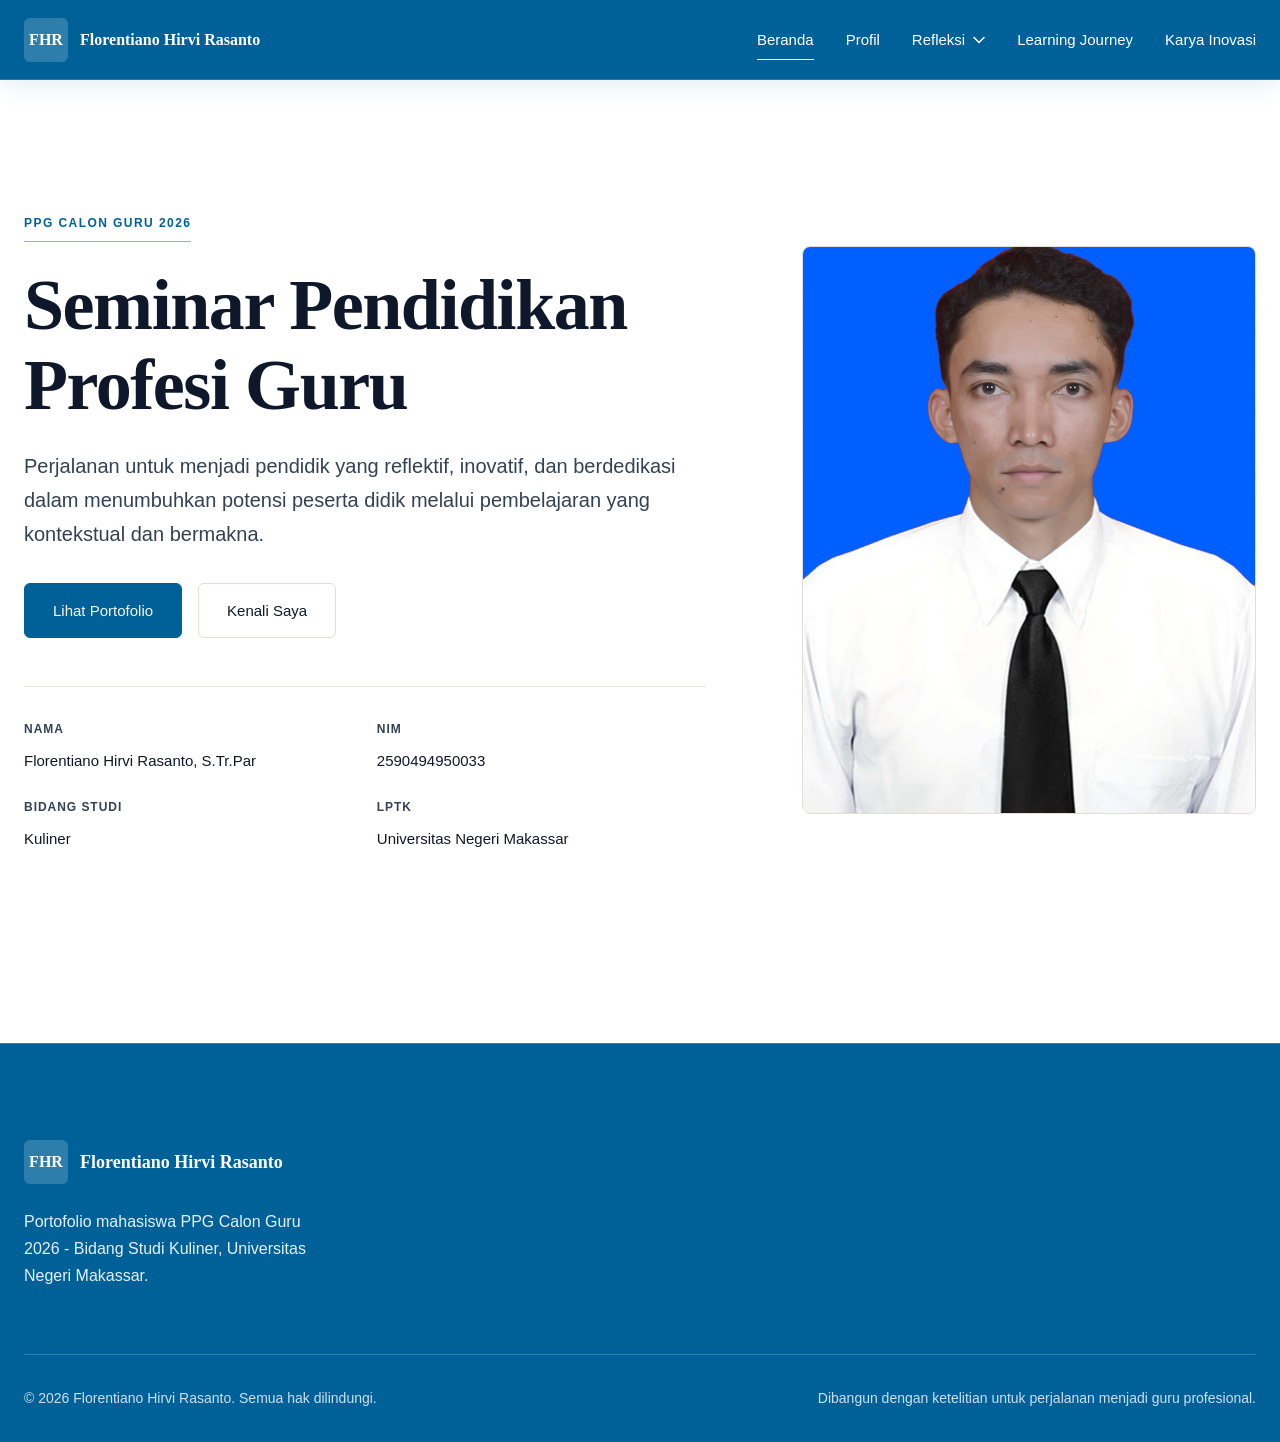
==== commit cc130963: "Add files via upload" ====
--- a/index.html
+++ b/index.html
@@ -157,37 +157,6 @@
                         Portofolio mahasiswa PPG Calon Guru 2026 - Bidang Studi Kuliner, Universitas Negeri Makassar.
                     </p>
                 </div>
-                <div class="footer__nav">
-                    <h4 class="footer__nav-title">Navigasi</h4>
-                    <ul class="footer__nav-list">
-                        <li class="footer__nav-item">
-                            <a href="beranda/index.html" class="footer__nav-link">Beranda</a>
-                        </li>
-                        <li class="footer__nav-item">
-                            <a href="profil/index.html" class="footer__nav-link">Profil</a>
-                        </li>
-                        <li class="footer__nav-item">
-                            <a href="learning-journey/index.html" class="footer__nav-link">Learning Journey</a>
-                        </li>
-                        <li class="footer__nav-item">
-                            <a href="karya-inovasi/index.html" class="footer__nav-link">Karya Inovasi</a>
-                        </li>
-                    </ul>
-                </div>
-                <div class="footer__refleksi">
-                    <h4 class="footer__nav-title">Refleksi</h4>
-                    <ul class="footer__nav-list">
-                        <li class="footer__nav-item">
-                            <a href="refleksi/semester1.html" class="footer__nav-link">Refleksi Semester 1</a>
-                        </li>
-                        <li class="footer__nav-item">
-                            <a href="refleksi/semester2.html" class="footer__nav-link">Refleksi Semester 2</a>
-                        </li>
-                        <li class="footer__nav-item">
-                            <a href="refleksi/ppg.html" class="footer__nav-link">Refleksi PPG</a>
-                        </li>
-                    </ul>
-                </div>
             </div>
             <div class="footer__bottom">
                 <p class="footer__copyright">
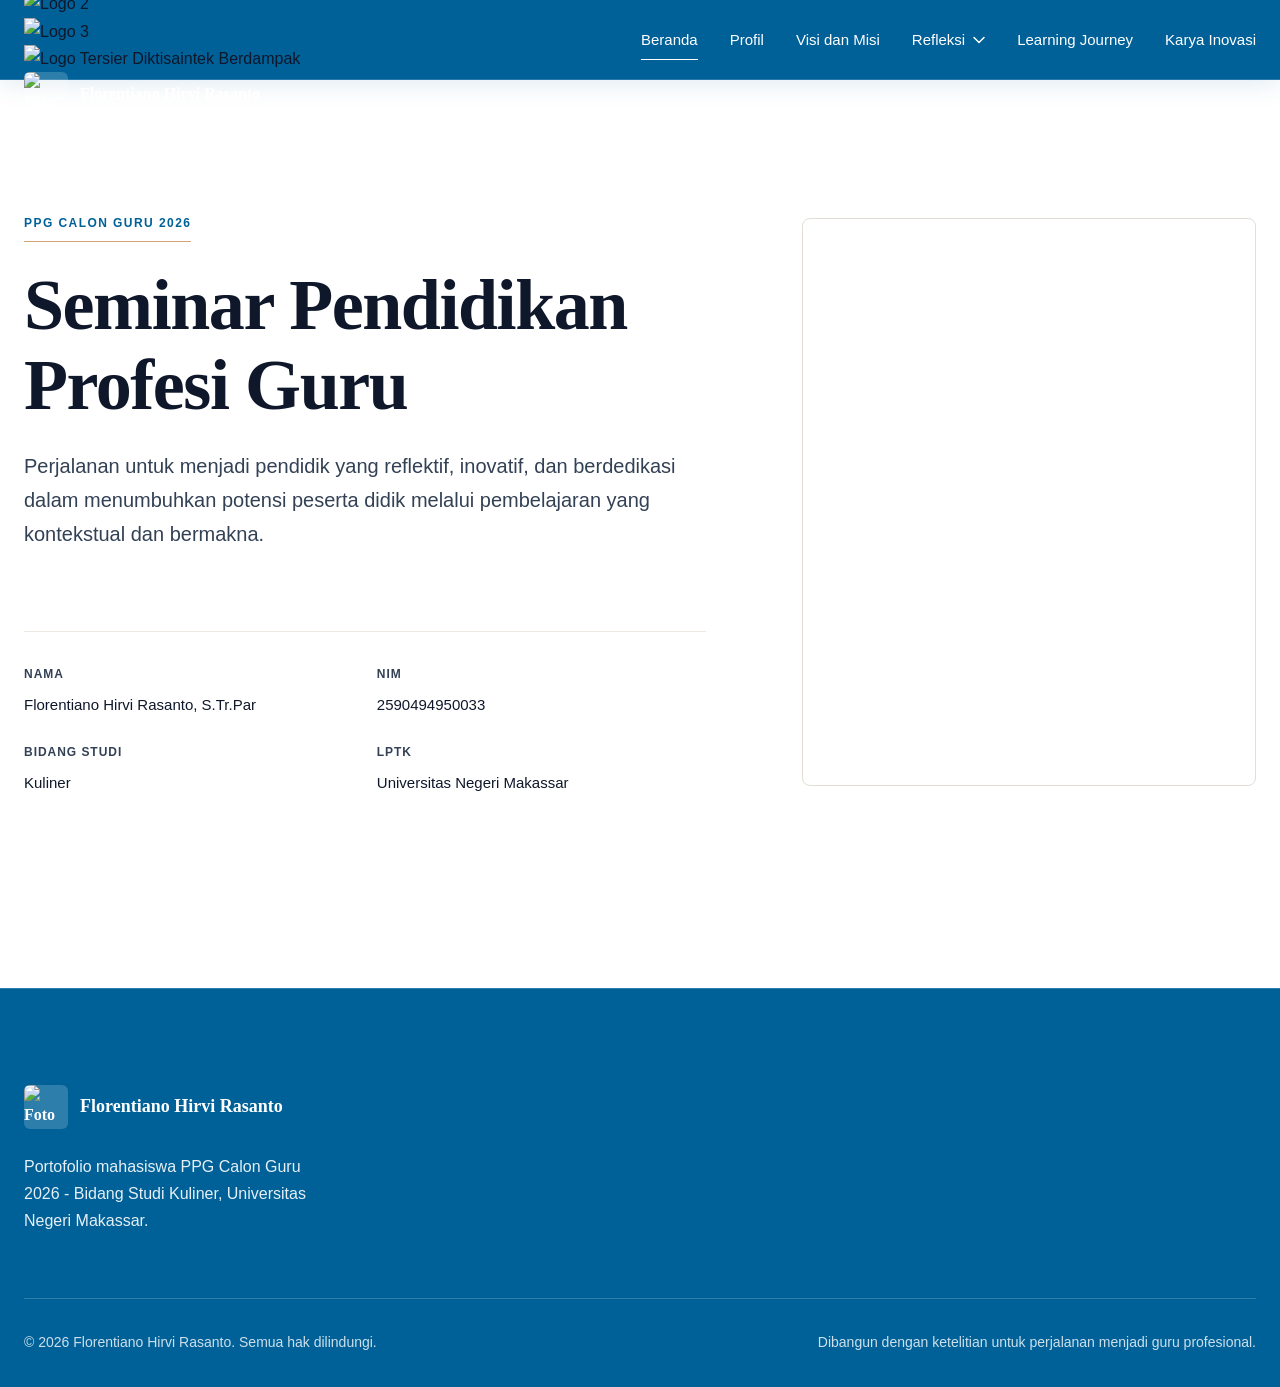
==== commit 0226bfab: "Add files via upload" ====
--- a/index.html
+++ b/index.html
@@ -10,16 +10,24 @@
     <link rel="preconnect" href="https://fonts.gstatic.com" crossorigin>
     <link href="https://fonts.googleapis.com/css2?family=Fraunces:ital,opsz,wght@0,9..144,400..700;1,9..144,400..700&family=Inter:wght@400;500;600&display=swap" rel="stylesheet">
     
-    <link rel="stylesheet" href="css/style.css">
+    <link rel="stylesheet" href="css/style.css?v=19">
     <link rel="icon" href="data:image/svg+xml,%3Csvg xmlns='http://www.w3.org/2000/svg' viewBox='0 0 100 100'%3E%3Crect width='100' height='100' fill='%231B4332' rx='8'/%3E%3Ctext x='50' y='65' font-family='Fraunces, serif' font-size='38' font-weight='700' fill='%23F8F5F0' text-anchor='middle'%3EFHR%3C/text%3E%3C/svg%3E">
 </head>
 <body class="page-home">
     <header class="header">
         <nav class="nav container">
-            <a href="beranda/index.html" class="nav__logo" aria-label="Beranda">
-                <span class="nav__logo-initials">FHR</span>
-                <span class="nav__logo-text">Florentiano Hirvi Rasanto</span>
-            </a>
+            <div class="nav__left">
+                <div class="nav__logos">
+                    <img src="beranda/Logo/1001106065-removebg-preview.png" alt="Logo 1" class="nav__logo-img">
+                    <img src="beranda/Logo/2d526868-5b52-4b5e-b3c3-be5d841ffc1e_removalai_preview.png" alt="Logo 2" class="nav__logo-img">
+                    <img src="beranda/Logo/b7ec5d6e-4a33-47c1-ad4f-7ef8073f08b0_removalai_preview.png" alt="Logo 3" class="nav__logo-img">
+                    <img src="beranda/Logo/Logo-Tersier-Diktisaintek-Berdampak-1-768x768.png" alt="Logo Tersier Diktisaintek Berdampak" class="nav__logo-img">
+                </div>
+                <a href="beranda/index.html" class="nav__logo" aria-label="Beranda">
+                    <img src="assets/images/foto-profil.jpeg" alt="Foto profil Florentiano Hirvi Rasanto" class="nav__logo-initials">
+                    <span class="nav__logo-text">Florentiano Hirvi Rasanto</span>
+                </a>
+            </div>
             
             <button class="nav__toggle" id="navToggle" aria-expanded="false" aria-controls="navMenu" aria-label="Buka menu navigasi">
                 <span class="nav__toggle-bar"></span>
@@ -34,6 +42,9 @@
                 <li class="nav__item">
                     <a href="profil/index.html" class="nav__link">Profil</a>
                 </li>
+                                <li class="nav__item">
+                    <a href="visi-misi/index.html" class="nav__link">Visi dan Misi</a>
+                </li>
                 <li class="nav__item nav__item--dropdown">
                     <button class="nav__link nav__link--dropdown" id="refleksiDropdownBtn" aria-expanded="false" aria-haspopup="true">
                         Refleksi
@@ -47,9 +58,6 @@
                         </li>
                         <li class="nav__dropdown-item">
                             <a href="refleksi/semester2.html" class="nav__dropdown-link">Refleksi Semester 2</a>
-                        </li>
-                        <li class="nav__dropdown-item">
-                            <a href="refleksi/ppg.html" class="nav__dropdown-link">Refleksi PPG</a>
                         </li>
                     </ul>
                 </li>
@@ -76,6 +84,9 @@
             <li class="mobile-menu__item">
                 <a href="profil/index.html" class="mobile-menu__link">Profil</a>
             </li>
+                        <li class="mobile-menu__item">
+                <a href="visi-misi/index.html" class="mobile-menu__link">Visi dan Misi</a>
+            </li>
             <li class="mobile-menu__item mobile-menu__item--accordion">
                 <button class="mobile-menu__accordion-btn" id="mobileRefleksiBtn" aria-expanded="false">
                     Refleksi
@@ -89,9 +100,6 @@
                     </li>
                     <li class="mobile-menu__submenu-item">
                         <a href="refleksi/semester2.html" class="mobile-menu__submenu-link">Refleksi Semester 2</a>
-                    </li>
-                    <li class="mobile-menu__submenu-item">
-                        <a href="refleksi/ppg.html" class="mobile-menu__submenu-link">Refleksi PPG</a>
                     </li>
                 </ul>
             </li>
@@ -114,8 +122,7 @@
                         Perjalanan untuk menjadi pendidik yang reflektif, inovatif, dan berdedikasi dalam menumbuhkan potensi peserta didik melalui pembelajaran yang kontekstual dan bermakna.
                     </p>
                     <div class="hero__actions">
-                        <a href="karya-inovasi/index.html" class="btn btn--primary">Lihat Portofolio</a>
-                        <a href="profil/index.html" class="btn btn--secondary">Kenali Saya</a>
+
                     </div>
                     <div class="hero__metadata">
                         <div class="hero__meta-item">
@@ -138,7 +145,7 @@
                 </div>
                 <div class="hero__image-wrapper">
                     <div class="hero__image-frame">
-                        <img src="assets/images/foto-profil.jpg" alt="Foto Florentiano Hirvi Rasanto" class="hero__image" loading="lazy" onerror="this.src='https://images.unsplash.com/photo-1507003211169-0a1dd7228f2d?w=800&h=1000&fit=crop'">
+                        <img src="assets/images/foto-profil.jpeg" alt="Foto Florentiano Hirvi Rasanto" class="hero__image" loading="lazy" onerror="this.src='https://images.unsplash.com/photo-1507003211169-0a1dd7228f2d?w=800&h=1000&fit=crop'">
                     </div>
                 </div>
             </div>
@@ -150,7 +157,7 @@
             <div class="footer__main">
                 <div class="footer__brand">
                     <div class="footer__logo">
-                        <span class="footer__logo-initials">FHR</span>
+                        <img src="assets/images/foto-profil.jpeg" alt="Foto profil Florentiano Hirvi Rasanto" class="footer__logo-initials">
                         <span class="footer__logo-text">Florentiano Hirvi Rasanto</span>
                     </div>
                     <p class="footer__description">
